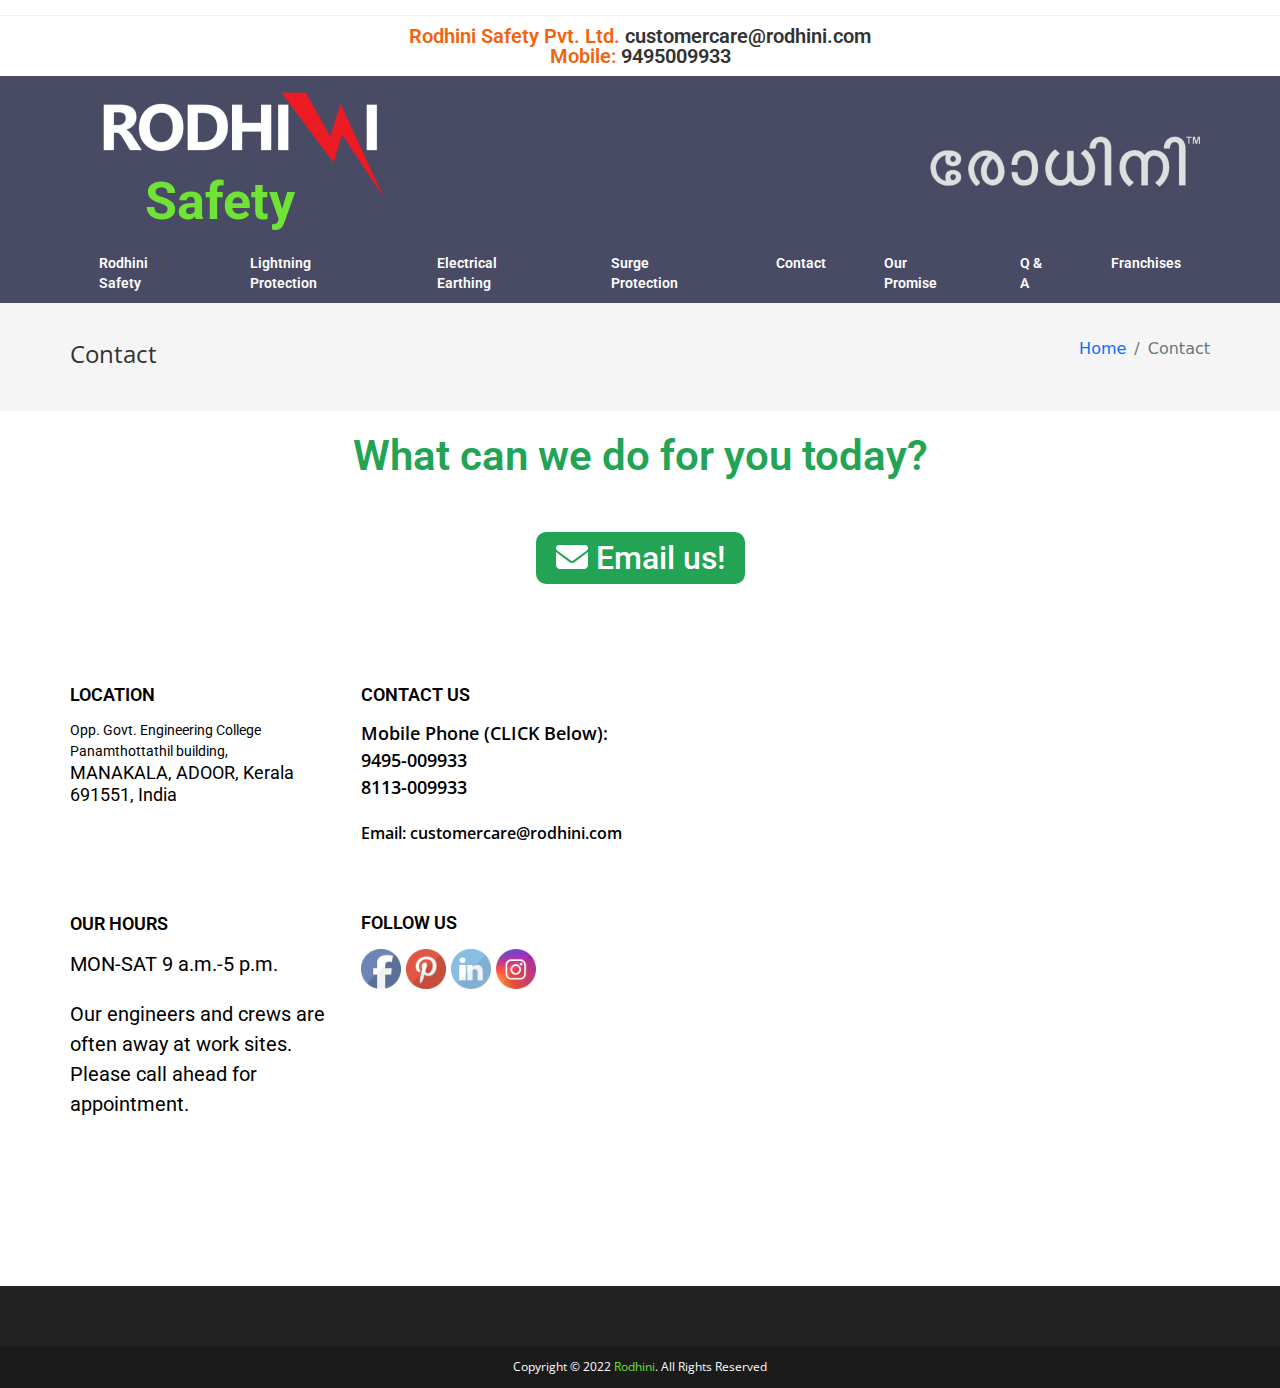
==== contact.html @ e1cae4c9 "surge protection page" ====
<!DOCTYPE html>
<html lang="en">

<head>
    <meta charset="UTF-8">
    <meta http-equiv="X-UA-Compatible" content="IE=edge">
    <meta name="viewport" content="width=device-width, initial-scale=1.0">
    <title>Rodhini</title>
    <link rel="stylesheet" href="css/slick.css">
    <link rel="stylesheet" href="css/bootstrap.min.css">
    <link rel="stylesheet" href="css/styles.css">
</head>

<body>

    <!-- ===============================================================
                            Header part start
    =================================================================-->
    <header id="header">
        <div class="container px-lg-0">
            <div class="row">
                <div class="col-lg-12 text-center">
                    <div class="header_text">
                        <p>Rodhini Safety Pvt. Ltd. <a href="#">customercare@rodhini.com</a></p>
                        <p>Mobile: <a href="#">9495009933</a></p>
                    </div>
                </div>
            </div>
        </div>
    </header>
    <!-- ===============================================================
                            Header part end
    =================================================================-->

    <!-- ===============================================================
                            Logo part start
    =================================================================-->
    <section id="logo">
        <div class="container px-lg-0">
            <div class="row">
                <div class="col-lg-6">
                    <div class="logo">
                        <a href="#"><img src="images/logo.png" alt=""></a>
                        <h2 class="tag_line">Safety</h2>
                    </div>
                </div>
                <div class="col-lg-6 text-end align-self-center">
                    <div class="logo_right">
                        <img src="images/Bussiness_name_inverted-removebg-preview.webp" alt="">
                    </div>
                </div>
            </div>
        </div>
    </section>
    <!-- ===============================================================
                            Logo part end
    =================================================================-->

    <!-- ===============================================================
                            Menu part start
    =================================================================-->
    <nav class="navbar navbar-expand-lg main_menu p-0">
        <div class="container px-lg-0">
            <button class="navbar-toggler" type="button" data-bs-toggle="collapse"
                data-bs-target="#navbarSupportedContent" aria-controls="navbarSupportedContent" aria-expanded="false"
                aria-label="Toggle navigation">
                <span class="navbar-toggler-icon"></span>
            </button>
            <div class="collapse navbar-collapse" id="navbarSupportedContent">
                <ul class="navbar-nav me-auto mb-2 mb-lg-0">
                    <li class="nav-item">
                        <a class="nav-link active" aria-current="page" href="index.html">Rodhini Safety</a>
                    </li>
                    <li class="nav-item">
                        <a class="nav-link" href="light_project.html">Lightning Protection</a>
                    </li>
                    <li class="nav-item">
                        <a class="nav-link" href="electrical_earthing.html">Electrical Earthing</a>
                    </li>
                    <li class="nav-item">
                        <a class="nav-link" href="surge_protection.html">Surge Protection</a>
                    </li>
                    <li class="nav-item">
                        <a class="nav-link" href="contact.html">Contact</a>
                    </li>
                    <li class="nav-item">
                        <a class="nav-link" href="#">Our Promise</a>
                    </li>
                    <li class="nav-item">
                        <a class="nav-link" href="#">Q & A</a>
                    </li>
                    <li class="nav-item">
                        <a class="nav-link" href="#">Franchises</a>
                    </li>
                </ul>
            </div>
        </div>
    </nav>
    <!-- ===============================================================
                            Menu part end
    =================================================================-->

    <!-- ===============================================================
                            Breadcrumb  part start
    =================================================================-->
    <section id="breadcrumb">
        <div class="container px-lg-0">
            <div class="row">
                <div class="col-lg-6">
                    <div class="bread_head">
                        <h1>Contact</h1>
                    </div>
                </div>
                <div class="col-lg-6">
                    <div class="brea_text">
                        <nav aria-label="breadcrumb">
                            <ol class="breadcrumb justify-content-end">
                                <li class="breadcrumb-item"><a href="#">Home</a></li>
                                <li class="breadcrumb-item active" aria-current="page">Contact</li>
                            </ol>
                        </nav>
                    </div>
                </div>
            </div>
        </div>
    </section>
    <!-- ===============================================================
                            Breadcrumb  part end
    =================================================================-->

    <!-- ===============================================================
                            Contact part start
    =================================================================-->
    <section id="contact">
        <div class="container px-lg-0">
            <div class="row">
                <div class="col-lg-12 text-center">
                    <div class="contact_text">
                        <h1>What can we do for you today?</h1>
                        <a href="#">
                            <svg xmlns="http://www.w3.org/2000/svg" viewBox="0 0 512 512">
                                <path
                                    d="M464 64C490.5 64 512 85.49 512 112C512 127.1 504.9 141.3 492.8 150.4L275.2 313.6C263.8 322.1 248.2 322.1 236.8 313.6L19.2 150.4C7.113 141.3 0 127.1 0 112C0 85.49 21.49 64 48 64H464zM217.6 339.2C240.4 356.3 271.6 356.3 294.4 339.2L512 176V384C512 419.3 483.3 448 448 448H64C28.65 448 0 419.3 0 384V176L217.6 339.2z" />
                            </svg>
                            Email us!</a>
                    </div>
                </div>
            </div>
            <div class="row">
                <div class="col-lg-3">
                    <div class="location">
                        <h3>Location</h3>
                        <p>Opp. Govt. Engineering College Panamthottathil building,</p>
                        <h4>MANAKALA, ADOOR, Kerala 691551, India</h4>
                    </div>
                    <div class="our_hour">
                        <h3>Our Hours</h3>
                        <p>MON-SAT 9 a.m.-5 p.m.</p>
                        <p>Our engineers and crews are often away at work sites. Please call ahead for appointment. </p>
                    </div>
                </div>
                <div class="col-lg-3">
                    <div class="contact_us">
                        <h3>Contact Us</h3>
                        <p>Mobile Phone (CLICK Below): </p>
                        <a href="callto: 9495-009933">9495-009933</a>
                        <a href="callto: 8113-009933">8113-009933</a>
                        <p>Email: <a href="mailto: customercare@rodhini.com">customercare@rodhini.com</a></p>
                    </div>
                    <div class="follow_us">
                        <h3>Follow Us</h3>
                        <div class="social_icon">
                            <a href="https://www.facebook.com/rodhinisafety/"><img src="images/default_facebook.png"
                                    alt=""></a>
                            <a href="https://www.pinterest.co.uk/rodhinisafety/"><img src="images/default_pinterest.png"
                                    alt=""></a>
                            <a href="https://in.linkedin.com/company/rodhini-safety-pvt-ltd"><img
                                    src="images/default_linkedin.png" alt=""></a>
                            <a href="https://www.instagram.com/rodhini.safety/"><img src="images/default_instagram.png"
                                    alt=""></a>
                        </div>
                    </div>
                </div>
                <div class="col-lg-6">
                    <iframe
                        src="https://www.google.com/maps/embed?pb=!1m14!1m8!1m3!1d7878.458155465234!2d76.719124!3d9.133771!3m2!1i1024!2i768!4f13.1!3m3!1m2!1s0x0%3A0xc995447332c584b4!2sRodhini%20Safety%20Pvt.%20Ltd.!5e0!3m2!1sen!2sca!4v1652537761702!5m2!1sen!2sca"
                        width="100%" height="450" style="border:0;" allowfullscreen="" loading="lazy"
                        referrerpolicy="no-referrer-when-downgrade"></iframe>
                </div>
            </div>
        </div>
    </section>
    <!-- ===============================================================
                            Contact part end
    =================================================================-->

    <!-- ===============================================================
                            Footer part start
    =================================================================-->
    <footer id="footer">
        <div class="foot_top"></div>
        <div class="copy_right">
            <p>Copyright &copy; 2022 <a href="index.html">Rodhini</a>. All Rights Reserved </p>
        </div>
    </footer>
    <!-- ===============================================================
                            Footer part end
    =================================================================-->


    <script src="js/jquery-1.12.4.min.js"></script>
    <script src="js/bootstrap.bundle.min.js"></script>
    <script src="js/slick.min.js"></script>
    <script src="js/script.js"></script>
</body>

</html>
---- css/styles.css ----
@import url("https://fonts.googleapis.com/css2?family=Roboto:wght@300;400;500;700;900&display=swap");
@import url("https://fonts.googleapis.com/css2?family=Open+Sans:wght@300;400;500;600;700;800&display=swap");
* {
  margin: 0;
  padding: 0;
}

ul,
ol {
  list-style: none;
}

a,
span {
  text-decoration: none;
  display: inline-block;
}

h1,
h2,
h3,
h4,
h5,
h6,
p,
ul,
ol,
li {
  margin: 0;
  padding: 0;
}

/*==========================================================
                    Common css end
==========================================================*/
/* ==================================================================
                        Header part start
===================================================================*/
#header {
  padding: 10px 0;
  margin-top: 15px;
  border-top: 1px solid #f1f1f1;
}

#header .header_text {
  color: #F2640C;
  font-size: 20px;
  font-weight: 600;
  font-family: "Roboto", sans-serif;
  line-height: 1;
}

#header .header_text a {
  color: #333;
  -webkit-transition: all linear .3s;
  transition: all linear .3s;
}

#header .header_text a:hover {
  color: #71D7F7;
}

/* ==================================================================
                        Header part end
===================================================================*/
/* ==================================================================
                        Logo part start
===================================================================*/
#logo {
  background: #494B64;
  padding: 10px 0;
}

#logo .tag_line {
  color: #70E337;
  font-size: 52px;
  font-weight: 700;
  font-family: "Roboto", sans-serif;
  padding-left: 75px;
  margin-top: -30px;
}

#logo a {
  margin-left: 25px;
}

/* ==================================================================
                        Logo part end
===================================================================*/
/* ==================================================================
                        Menu part start
===================================================================*/
.main_menu {
  background: #494B64;
}

.main_menu ul li a {
  color: #fff;
  font-size: 14px;
  font-weight: 600;
  font-family: "Roboto", sans-serif;
  padding: 13px 20px;
  line-height: 20px;
  -webkit-transition: all linear .3s;
  transition: all linear .3s;
  position: relative;
  padding: 10px 29px !important;
}

.main_menu ul li a:after {
  position: absolute;
  content: '';
  bottom: 0;
  left: 0;
  width: 0;
  height: 3px;
  background: #70E337;
  -webkit-transition: all linear .3s;
  transition: all linear .3s;
}

.main_menu ul li a:hover {
  color: #70E337;
}

.main_menu ul li a:hover:after {
  width: 100%;
}

/* ==================================================================
                        Menu part end
===================================================================*/
/* ==================================================================
                        Breadcrumb part start
===================================================================*/
#breadcrumb {
  padding: 34px 0;
  background: #f5f5f5;
}

#breadcrumb .bread_head h1 {
  color: #333;
  font-size: 24px;
  font-weight: 400;
  font-family: "Open Sans", sans-serif;
  line-height: 1.4em;
}

/* ==================================================================
                        Breadcrumb part end
===================================================================*/
/* ==================================================================
                        Home Details part start
===================================================================*/
#home_details .litening_text h3 {
  color: #F2640C;
  font-size: 30px;
  font-weight: 600;
  font-family: "Roboto", sans-serif;
  text-align: center;
  line-height: 1;
  padding-top: 8px;
  padding-bottom: 20px;
}

#home_details .litening_text p {
  color: #000;
  font-size: 20px;
  font-weight: 600;
  font-family: "Open Sans", sans-serif;
  line-height: 1.5;
}

#home_details .litening_text p span {
  padding-top: 20px;
  display: block;
}

#home_details .litening_text ul {
  list-style: disc;
  margin-left: 15px;
  padding: 20px 0;
}

#home_details .litening_text ul li {
  color: #000;
  font-size: 20px;
  font-weight: 600;
  font-family: "Open Sans", sans-serif;
  line-height: 1.5;
}

#home_details .aniversary_text h2,
#home_details .service_area h2 {
  color: #F2640C;
  font-size: 47px;
  font-weight: 600;
  font-family: "Roboto", sans-serif;
  text-align: center;
  line-height: 1;
  padding: 30px 0;
}

#home_details .aniversary_text p,
#home_details .service_area p {
  color: #000;
  font-size: 20px;
  font-weight: 600;
  font-family: "Open Sans", sans-serif;
  line-height: 1.5;
  text-align: center;
}

#home_details .aniversary_text p span,
#home_details .service_area p span {
  padding-top: 20px;
  display: block;
}

#home_details .aniversary_text p span a,
#home_details .service_area p span a {
  text-decoration: underline;
}

#home_details .customer_alert {
  background: #494B64;
  text-align: center;
  margin: 35px 0;
}

#home_details .customer_alert p {
  color: #fff;
  font-size: 20px;
  font-weight: 400;
  font-family: "Open Sans", sans-serif;
  line-height: 1.8;
}

#home_details .customer_alert p:first-child {
  padding-bottom: 20px;
  font-weight: 500;
}

#home_details .service_area p {
  font-size: 23px;
  line-height: 1.8;
  text-align: left;
}

#home_details .take_change h2 {
  color: #F2640C;
  font-size: 47px;
  font-weight: 400;
  font-family: "Roboto", sans-serif;
  text-align: center;
  line-height: 1;
  padding: 30px 0 22px;
}

#home_details .con_btn {
  text-align: center;
}

#home_details .con_btn a {
  color: #fff;
  font-size: 25px;
  font-weight: 500;
  font-family: "Open Sans", sans-serif;
  padding: 5px 20px;
  background: #24C83B;
  border-radius: 5px;
  text-transform: uppercase;
  margin: 20px 0;
  -webkit-transition: all linear .3s;
  transition: all linear .3s;
}

#home_details .con_btn a:hover {
  background: #71D7F7;
}

#home_details .social_icon {
  text-align: center;
  padding-top: 24px;
}

#home_details .social_icon a {
  width: 40px;
}

#home_details .social_icon a img {
  width: 100%;
  max-width: 100%;
}

#home_details .home_right a {
  width: 40px;
  margin: 20px 0;
}

#home_details .home_right a img {
  width: 100%;
  max-width: 100%;
}

/* ==================================================================
                        Home Details part end
===================================================================*/
/* ==================================================================
                        Footer part start
===================================================================*/
#footer .foot_top {
  background-color: #222;
  padding: 30px 0;
}

#footer .copy_right {
  background-color: #1B1B1B;
  padding: 15px 0;
  line-height: 1;
}

#footer .copy_right p {
  color: #fff;
  font-size: 12px;
  font-weight: 400;
  font-family: "Open Sans", sans-serif;
  text-align: center;
}

#footer .copy_right p a {
  color: #70E337;
  -webkit-transition: all linear .3s;
  transition: all linear .3s;
}

#footer .copy_right p a:hover {
  color: #71D7F7;
}

/* ==================================================================
                        Footer part end
===================================================================*/
.light_project_left h1 {
  color: #F2640C;
  font-size: 35px;
  font-weight: 600;
  font-family: "Roboto", sans-serif;
  text-align: center;
  padding-bottom: 35px;
  padding-top: 5px;
}

.light_project_left .light_project_slider .slick-dots {
  display: -webkit-box;
  display: -ms-flexbox;
  display: flex;
  -webkit-box-pack: center;
      -ms-flex-pack: center;
          justify-content: center;
}

.light_project_left .light_project_slider .slick-dots li button {
  font-size: 0;
  width: 6px;
  height: 6px;
  border: 0;
  background: #ddd;
  border-radius: 50%;
  margin: 0 5px;
}

.light_project_left .light_project_slider .slick-dots li.slick-active button {
  background: #000;
}

.light_project_left > p {
  color: #000;
  font-size: 14px;
  font-weight: 400;
  font-family: "Open Sans", sans-serif;
  text-align: center;
  padding: 30px 0 35px;
}

.light_project_left .mono_head h3 {
  color: #D92222;
  font-size: 20px;
  font-weight: 600;
  font-family: "Roboto", sans-serif;
  text-align: center;
  padding-bottom: 15px;
}

.light_project_left .mono_head .mono_box {
  background: #d5d4d4;
}

.light_project_left .mono_head .mono_box h4 {
  text-align: center;
  color: #000;
  font-size: 20px;
  font-weight: 600;
  font-family: "Roboto", sans-serif;
  padding: 10px 0 20px;
}

.light_project_left .mono_head .mono_box ul {
  list-style: disc;
  margin-left: 20px;
  color: #000;
  font-size: 20px;
  font-weight: 400;
  font-family: "Roboto", sans-serif;
}

.light_project_left .mono_head .mono_box p {
  color: #000;
  font-size: 20px;
  font-weight: 400;
  font-family: "Roboto", sans-serif;
  text-align: center;
  padding-top: 20px;
}

.light_project_left .mono_head .mono_box p span {
  display: block;
  padding-top: 20px;
}

.light_project_left .project_btm_text {
  padding-top: 40px;
}

.light_project_left .project_btm_text h4 {
  color: #D92222;
  font-size: 22px;
  font-weight: 600;
  font-family: "Roboto", sans-serif;
}

.light_project_left .project_btm_text h5 {
  color: #D92222;
  font-size: 20px;
  font-weight: 600;
  font-family: "Roboto", sans-serif;
}

.light_project_left .project_btm_text p {
  color: #000;
  font-size: 20px;
  font-weight: 400;
  font-family: "Roboto", sans-serif;
  line-height: 2;
  padding: 20px 0;
}

.light_project_left .project_btm_text p span {
  font-weight: 600;
}

.light_project_left .project_btm_text ul {
  padding-left: 20px;
  list-style: disc;
}

.light_project_left .project_btm_text ul li {
  color: #000;
  font-size: 20px;
  font-weight: 400;
  font-family: "Roboto", sans-serif;
  line-height: 2;
}

.light_project_left .project_btm_text img {
  margin: 0 auto;
  display: block;
}

.light_project_left .project_formula h3 {
  color: #D92222;
  font-size: 30px;
  font-weight: 600;
  font-family: "Roboto", sans-serif;
}

.light_project_left .project_formula p {
  color: #000;
  font-size: 20px;
  font-weight: 400;
  font-family: "Roboto", sans-serif;
  line-height: 2;
  padding: 10px 0;
}

.light_project_left .project_formula p span {
  font-weight: 600;
}

.light_project_left .project_formula h4 {
  color: #333;
  font-size: 18px;
  font-weight: 600;
  font-family: "Roboto", sans-serif;
  padding: 20px 0;
}

.light_project_left .project_formula ul li {
  color: #000;
  font-size: 20px;
  font-weight: 400;
  font-family: "Roboto", sans-serif;
  line-height: 2;
}

.light_project_left .project_formula h5 {
  color: #ff0000;
  font-size: 17px;
  font-weight: 600;
  font-family: "Roboto", sans-serif;
  line-height: 2;
  padding: 20px 0;
}

.light_project_left .project_lps h3 {
  color: #D92222;
  font-size: 30px;
  font-weight: 600;
  font-family: "Roboto", sans-serif;
}

.light_project_left .project_lps p {
  color: #000;
  font-size: 20px;
  font-weight: 400;
  font-family: "Roboto", sans-serif;
  line-height: 2;
  padding: 10px 0;
}

.light_project_left .project_lps ol {
  list-style: number;
  margin-left: 20px;
}

.light_project_left .project_lps ol li {
  color: #000;
  font-size: 20px;
  font-weight: 400;
  font-family: "Roboto", sans-serif;
  line-height: 2;
}

.light_project_left .project_lps ol li b {
  color: #ff0000;
  font-weight: 600;
}

.light_project_left .project_lps ol li ol li {
  list-style: none;
}

.con_btn h2 {
  color: #EA0404;
  font-size: 45px;
  font-weight: 400;
  font-family: "Roboto", sans-serif;
  padding: 20px 0 40px;
}

.projecr_social_con {
  display: -webkit-box;
  display: -ms-flexbox;
  display: flex;
  margin: 40px 0 20px;
}

.projecr_social_con a {
  width: 40px;
  margin-right: 5px;
}

.projecr_social_con a img {
  width: 100%;
}

.slick-initialized .slick-slide {
  display: -webkit-box;
  display: -ms-flexbox;
  display: flex;
  -webkit-box-pack: center;
      -ms-flex-pack: center;
          justify-content: center;
}

.elect_page {
  padding-top: 0 !important;
}

.elect_page p {
  padding-top: 0 !important;
}

/* ==================================================================
                        Conatct page start
===================================================================*/
#contact {
  padding-bottom: 145px;
}

#contact .contact_text h1 {
  color: #23A455;
  font-size: 42px;
  font-weight: 600;
  font-family: "Roboto", sans-serif;
  padding: 20px 0;
}

#contact .contact_text a {
  color: #fff;
  font-size: 32px;
  font-weight: 500;
  font-family: "Roboto", sans-serif;
  background: #23A455;
  padding: 10px 20px;
  border-radius: 10px;
  line-height: 1;
  margin: 30px 0 100px;
}

#contact .contact_text a svg {
  width: 32px;
  fill: #fff;
  margin-top: -6px;
}

#contact .location h3,
#contact .our_hour h3,
#contact .contact_us h3,
#contact .follow_us h3 {
  color: #000;
  font-size: 18px;
  font-weight: 600;
  font-family: "Roboto", sans-serif;
  text-transform: uppercase;
  padding-bottom: 15px;
}

#contact .location {
  padding-bottom: 107px;
}

#contact .location p {
  color: #000;
  font-size: 14px;
  font-weight: 400;
  font-family: "Roboto", sans-serif;
}

#contact .location h4 {
  color: #000;
  font-size: 18px;
  font-weight: 400;
  font-family: "Roboto", sans-serif;
}

#contact .our_hour p {
  color: #000;
  font-size: 20px;
  font-weight: 400;
  font-family: "Roboto", sans-serif;
  padding-bottom: 20px;
}

#contact .our_hour h4 {
  color: #000;
  font-size: 18px;
  font-weight: 400;
  font-family: "Roboto", sans-serif;
}

#contact .contact_us p {
  color: #000;
  font-size: 18px;
  font-weight: 600;
  font-family: "Open Sans", sans-serif;
}

#contact .contact_us p a {
  display: inline-block;
  font-size: 16px;
}

#contact .contact_us p:nth-child(5) {
  font-size: 16px;
  margin-top: 20px;
}

#contact .contact_us a {
  color: #000;
  font-size: 18px;
  font-weight: 600;
  font-family: "Open Sans", sans-serif;
  display: block;
  -webkit-transition: all linear .3s;
  transition: all linear .3s;
}

#contact .contact_us a:hover {
  color: #13aff0;
}

#contact .follow_us {
  padding-top: 67px;
}

#contact .follow_us .social_icon {
  display: -webkit-box;
  display: -ms-flexbox;
  display: flex;
}

#contact .follow_us .social_icon a {
  width: 40px;
  margin-right: 5px;
}

#contact .follow_us .social_icon a img {
  width: 100%;
}

/* ==================================================================
                        Conatct page end
===================================================================*/
/*# sourceMappingURL=styles.css.map */
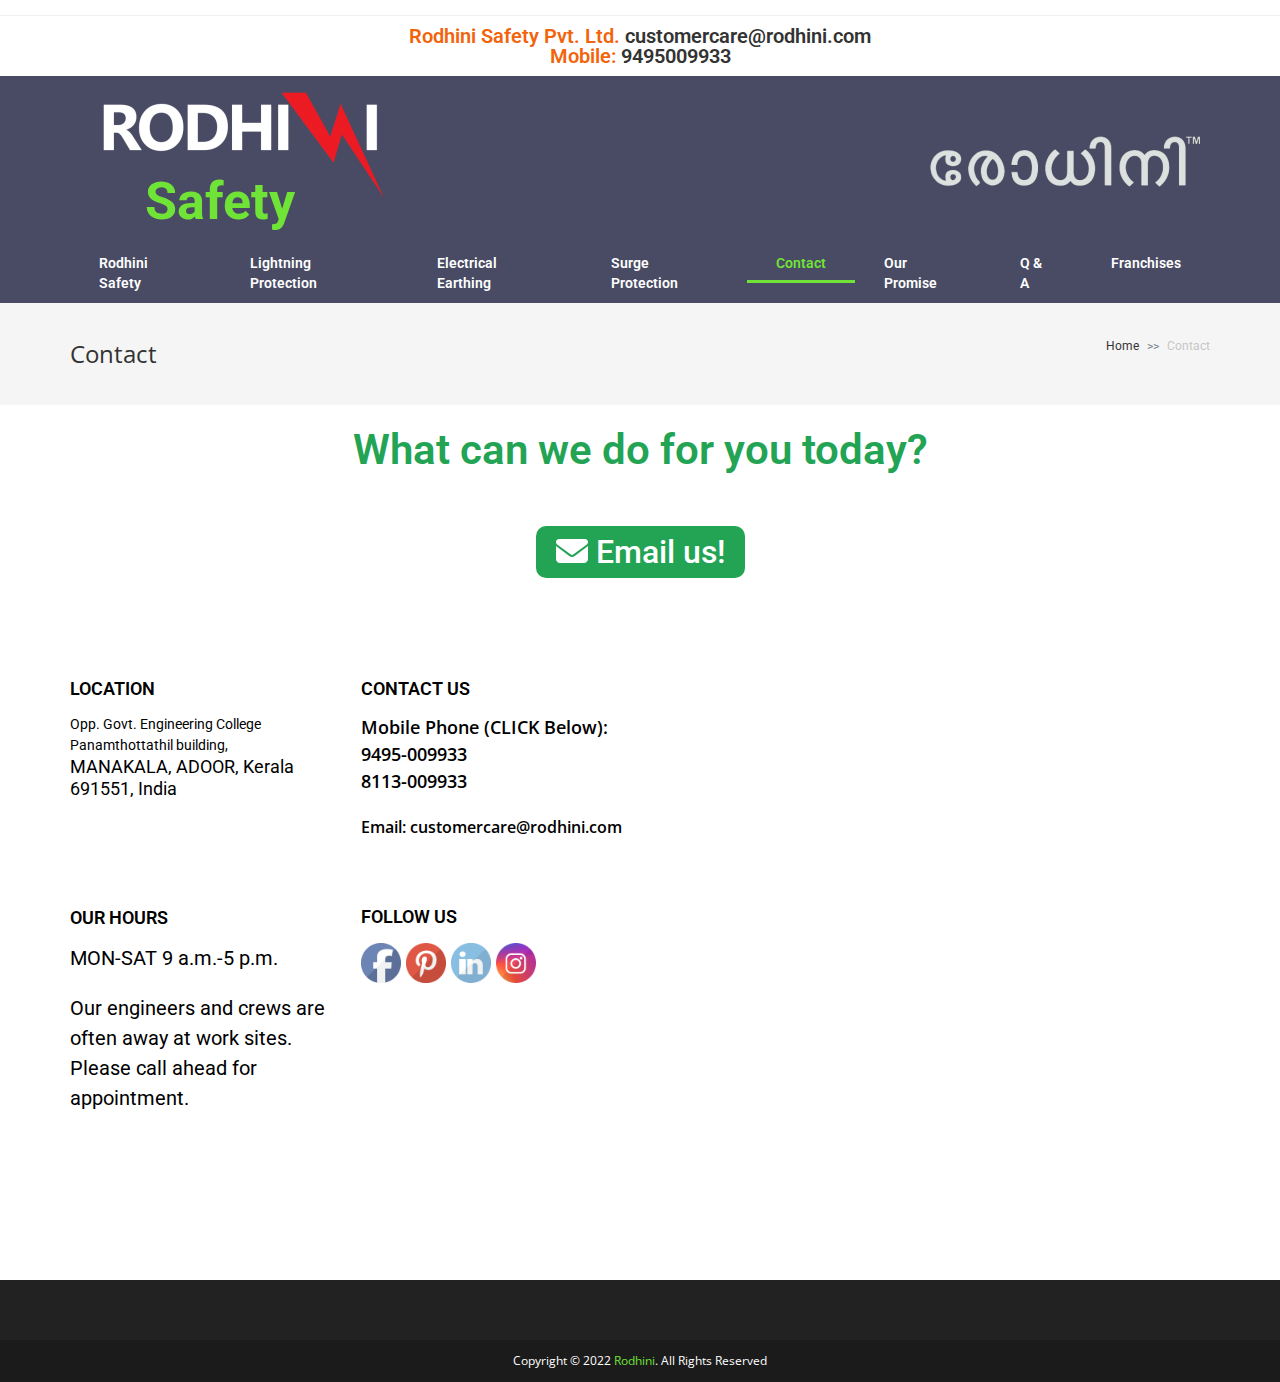
==== commit cbf7ab21: "full compelete" ====
--- a/contact.html
+++ b/contact.html
@@ -69,7 +69,7 @@
             <div class="collapse navbar-collapse" id="navbarSupportedContent">
                 <ul class="navbar-nav me-auto mb-2 mb-lg-0">
                     <li class="nav-item">
-                        <a class="nav-link active" aria-current="page" href="index.html">Rodhini Safety</a>
+                        <a class="nav-link" aria-current="page" href="index.html">Rodhini Safety</a>
                     </li>
                     <li class="nav-item">
                         <a class="nav-link" href="light_project.html">Lightning Protection</a>
@@ -81,16 +81,16 @@
                         <a class="nav-link" href="surge_protection.html">Surge Protection</a>
                     </li>
                     <li class="nav-item">
-                        <a class="nav-link" href="contact.html">Contact</a>
-                    </li>
-                    <li class="nav-item">
-                        <a class="nav-link" href="#">Our Promise</a>
-                    </li>
-                    <li class="nav-item">
-                        <a class="nav-link" href="#">Q & A</a>
-                    </li>
-                    <li class="nav-item">
-                        <a class="nav-link" href="#">Franchises</a>
+                        <a class="nav-link active" href="contact.html">Contact</a>
+                    </li>
+                    <li class="nav-item">
+                        <a class="nav-link" href="our_promise.html">Our Promise</a>
+                    </li>
+                    <li class="nav-item">
+                        <a class="nav-link" href="Q&A.html">Q & A</a>
+                    </li>
+                    <li class="nav-item">
+                        <a class="nav-link" href="franchises.html">Franchises</a>
                     </li>
                 </ul>
             </div>
@@ -115,7 +115,7 @@
                     <div class="brea_text">
                         <nav aria-label="breadcrumb">
                             <ol class="breadcrumb justify-content-end">
-                                <li class="breadcrumb-item"><a href="#">Home</a></li>
+                                <li class="breadcrumb-item"><a href="index.html">Home</a></li>
                                 <li class="breadcrumb-item active" aria-current="page">Contact</li>
                             </ol>
                         </nav>
@@ -137,7 +137,7 @@
                 <div class="col-lg-12 text-center">
                     <div class="contact_text">
                         <h1>What can we do for you today?</h1>
-                        <a href="#">
+                        <a href="emailForm.html">
                             <svg xmlns="http://www.w3.org/2000/svg" viewBox="0 0 512 512">
                                 <path
                                     d="M464 64C490.5 64 512 85.49 512 112C512 127.1 504.9 141.3 492.8 150.4L275.2 313.6C263.8 322.1 248.2 322.1 236.8 313.6L19.2 150.4C7.113 141.3 0 127.1 0 112C0 85.49 21.49 64 48 64H464zM217.6 339.2C240.4 356.3 271.6 356.3 294.4 339.2L512 176V384C512 419.3 483.3 448 448 448H64C28.65 448 0 419.3 0 384V176L217.6 339.2z" />
@@ -170,13 +170,13 @@
                     <div class="follow_us">
                         <h3>Follow Us</h3>
                         <div class="social_icon">
-                            <a href="https://www.facebook.com/rodhinisafety/"><img src="images/default_facebook.png"
+                            <a href="https://www.facebook.com/rodhinisafety/" target="_blank"><img src="images/default_facebook.png"
                                     alt=""></a>
-                            <a href="https://www.pinterest.co.uk/rodhinisafety/"><img src="images/default_pinterest.png"
+                            <a href="https://www.pinterest.co.uk/rodhinisafety/" target="_blank"><img src="images/default_pinterest.png"
                                     alt=""></a>
-                            <a href="https://in.linkedin.com/company/rodhini-safety-pvt-ltd"><img
+                            <a href="https://in.linkedin.com/company/rodhini-safety-pvt-ltd" target="_blank"><img
                                     src="images/default_linkedin.png" alt=""></a>
-                            <a href="https://www.instagram.com/rodhini.safety/"><img src="images/default_instagram.png"
+                            <a href="https://www.instagram.com/rodhini.safety/" target="_blank"><img src="images/default_instagram.png"
                                     alt=""></a>
                         </div>
                     </div>
--- a/css/styles.css
+++ b/css/styles.css
@@ -127,6 +127,14 @@
   width: 100%;
 }
 
+.main_menu ul li a.active {
+  color: #70E337;
+}
+
+.main_menu ul li a.active:after {
+  width: 100%;
+}
+
 /* ==================================================================
                         Menu part end
 ===================================================================*/
@@ -220,6 +228,11 @@
 #home_details .aniversary_text p span a,
 #home_details .service_area p span a {
   text-decoration: underline;
+}
+
+#home_details .aniversary_text p a,
+#home_details .service_area p a {
+  text-decoration: underline !important;
 }
 
 #home_details .customer_alert {
@@ -601,6 +614,49 @@
   padding-top: 0 !important;
 }
 
+.prev_arr,
+.nxt_arr {
+  width: 12px;
+  cursor: pointer;
+  fill: #ddd;
+  position: absolute;
+  top: 50%;
+  -webkit-transform: translateY(-50%);
+          transform: translateY(-50%);
+  z-index: 99;
+}
+
+.prev_arr {
+  left: 0;
+}
+
+.nxt_arr {
+  right: 0;
+}
+
+.brea_text ol li {
+  color: #333;
+  font-size: 12px;
+  font-weight: 400;
+  font-family: "Roboto", sans-serif;
+}
+
+.brea_text ol li a {
+  color: #333;
+}
+
+.brea_text ol li.active {
+  color: #c6c6c6;
+}
+
+.brea_text ol li.active:before {
+  content: var(--bs-breadcrumb-divider, ">>");
+}
+
+.Suge_pro h1 {
+  color: #000;
+}
+
 /* ==================================================================
                         Conatct page start
 ===================================================================*/
@@ -732,4 +788,299 @@
 /* ==================================================================
                         Conatct page end
 ===================================================================*/
+/* ==================================================================
+                        Email Form page start
+===================================================================*/
+#email_form {
+  padding: 50px 0;
+}
+
+#email_form .form_inner h1 {
+  color: #23A455;
+  font-size: 29px;
+  font-weight: 600;
+  font-family: "Roboto", sans-serif;
+  padding-bottom: 30px;
+}
+
+#email_form .form_inner .form-floating input {
+  border: 0;
+  border-bottom: 1px solid #ddd;
+  border-radius: 0;
+  padding: 0;
+  margin-bottom: 50px;
+}
+
+#email_form .form_inner .form-floating input:focus {
+  -webkit-box-shadow: 0 0 0 0 transparent;
+          box-shadow: 0 0 0 0 transparent;
+}
+
+#email_form .form_inner .form-floating label {
+  padding: .75rem 0;
+  color: #888888;
+  font-size: 18px;
+  font-weight: 400;
+  font-family: "Roboto", sans-serif;
+}
+
+#email_form .form_inner .form-floating textarea {
+  width: 100%;
+  height: 150px;
+  resize: none;
+  border-radius: 0;
+}
+
+#email_form .form_inner .form-floating textarea:focus {
+  -webkit-box-shadow: 0 0 0 0 transparent;
+          box-shadow: 0 0 0 0 transparent;
+}
+
+#email_form .form_inner .form-floating .abc {
+  top: 10px !important;
+  left: 15px !important;
+}
+
+#email_form .form_inner .form-floating p {
+  font-size: 12px;
+  padding-top: 5px;
+}
+
+#email_form .form_inner .form-select {
+  border: 0;
+  border-bottom: 1px solid #ddd;
+  padding: 15px 0;
+  margin-bottom: 30px;
+}
+
+#email_form .form_inner .form-select:focus {
+  -webkit-box-shadow: 0 0 0 0 transparent;
+          box-shadow: 0 0 0 0 transparent;
+}
+
+#email_form .form_inner button {
+  color: #fff;
+  font-size: 14px;
+  font-weight: 500;
+  font-family: "Roboto", sans-serif;
+  padding: 10px 25px;
+  background: #17A8E3;
+  border: 0;
+  margin-top: 25px;
+  -webkit-transition: all linear .3s;
+  transition: all linear .3s;
+}
+
+#email_form .form_inner button:hover {
+  background: #008FCA;
+}
+
+#email_form .form_inner .g-recaptcha {
+  margin-top: 35px;
+}
+
+.form-floating > .form-control:focus ~ label,
+.form-floating > .form-control:not(:placeholder-shown) ~ label,
+.form-floating > .form-select ~ label {
+  -webkit-transform: scale(0.85) translateY(-1rem) translateX(0.15rem);
+          transform: scale(0.85) translateY(-1rem) translateX(0.15rem);
+  color: #E04562 !important;
+  font-weight: 700 !important;
+  font-size: 14px !important;
+}
+
+/* ==================================================================
+                        Email Form page end
+===================================================================*/
+/* ==================================================================
+                        Promise part start
+===================================================================*/
+#our_promise .promise_img {
+  position: relative;
+}
+
+#our_promise .promise_img .overly {
+  width: 41%;
+  margin-left: auto;
+  padding-bottom: 20px;
+}
+
+#our_promise .promise_img .overly ul li {
+  color: #7A7A7A;
+  font-size: 14px;
+  font-weight: 400;
+  font-family: "Roboto", sans-serif;
+  line-height: 1.8;
+}
+
+#our_promise .promise_img img {
+  display: block;
+  margin: -30px auto 15px;
+}
+
+#our_promise .promise_img p {
+  color: #000;
+  font-size: 20px;
+  font-weight: 400;
+  font-family: "Roboto", sans-serif;
+  line-height: 1.8;
+  padding-bottom: 20px;
+}
+
+#our_promise .promise_img p a {
+  text-decoration: underline;
+  color: #0000ff;
+}
+
+#our_promise .promis_lower h4 {
+  color: #333;
+  font-size: 20px;
+  font-weight: 600;
+  font-family: "Roboto", sans-serif;
+  line-height: 1.4;
+  padding-bottom: 15px;
+}
+
+#our_promise .promis_lower p {
+  color: #000;
+  font-size: 20px;
+  font-weight: 400;
+  font-family: "Roboto", sans-serif;
+  line-height: 1.8;
+  padding-bottom: 20px;
+}
+
+#our_promise .con_btn {
+  text-align: center;
+}
+
+#our_promise .con_btn a {
+  color: #fff;
+  font-size: 25px;
+  font-weight: 500;
+  font-family: "Roboto", sans-serif;
+  padding: 5px 20px;
+  background: #24C83B;
+  border-radius: 5px;
+  text-transform: uppercase;
+  -webkit-transition: all linear .3s;
+  transition: all linear .3s;
+  margin-bottom: 15px;
+  margin-top: 15px;
+}
+
+/* ==================================================================
+                        Promise part end
+===================================================================*/
+/* ==================================================================
+                        Q&A page start
+===================================================================*/
+#quest_and_ans {
+  padding: 10px 0;
+}
+
+#quest_and_ans .quest_and_ans_text button {
+  color: #D92222;
+  font-size: 14px;
+  font-weight: 600;
+  font-family: "Roboto", sans-serif;
+  line-height: 1;
+  padding-left: 40px;
+  border-bottom: 1px solid #ddd;
+  position: relative;
+}
+
+#quest_and_ans .quest_and_ans_text button:after {
+  position: absolute;
+  content: '';
+  top: 50%;
+  left: 10px;
+  width: 13px;
+  height: 3px;
+  background: #D92222;
+  -webkit-transform: translateY(-50%);
+          transform: translateY(-50%);
+}
+
+#quest_and_ans .quest_and_ans_text button.collapsed:before {
+  position: absolute;
+  content: '';
+  top: 50%;
+  left: 15px;
+  width: 3px;
+  height: 13px;
+  background: #D92222;
+  -webkit-transform: translateY(-50%);
+          transform: translateY(-50%);
+}
+
+#quest_and_ans .quest_and_ans_text button:focus {
+  -webkit-box-shadow: 0 0 0 0 transparent !important;
+          box-shadow: 0 0 0 0 transparent !important;
+}
+
+#quest_and_ans .quest_and_ans_text .accordion-button:not(.collapsed) {
+  color: #D92222;
+  background-color: #fff;
+  -webkit-box-shadow: inset 0 0 0 transparent;
+          box-shadow: inset 0 0 0 transparent;
+}
+
+#quest_and_ans .quest_and_ans_text p {
+  color: #000;
+  font-size: 20px;
+  font-weight: 400;
+  font-family: "Roboto", sans-serif;
+  line-height: 1.8;
+}
+
+#quest_and_ans .quest_and_ans_text p span {
+  display: block;
+  padding-top: 20px;
+}
+
+#quest_and_ans .quest_and_ans_text ul li {
+  color: #000;
+  font-size: 20px;
+  font-weight: 400;
+  font-family: "Roboto", sans-serif;
+  line-height: 1.8;
+}
+
+/* ==================================================================
+                        Q&A page end
+===================================================================*/
+/* ==================================================================
+                        Franchises page start
+===================================================================*/
+#franchises .franchises_text p {
+  color: #000;
+  font-size: 20px;
+  font-weight: 400;
+  font-family: "Open Sans", sans-serif;
+  padding: 10px 0 20px;
+}
+
+#franchises .franchises_text .con_btn {
+  text-align: center;
+}
+
+#franchises .franchises_text .con_btn a {
+  color: #fff;
+  font-size: 25px;
+  font-weight: 500;
+  font-family: "Roboto", sans-serif;
+  padding: 5px 20px;
+  background: #24C83B;
+  border-radius: 5px;
+  text-transform: uppercase;
+  -webkit-transition: all linear .3s;
+  transition: all linear .3s;
+  margin-bottom: 15px;
+  margin-top: 15px;
+}
+
+/* ==================================================================
+                        Franchises page end
+===================================================================*/
 /*# sourceMappingURL=styles.css.map */